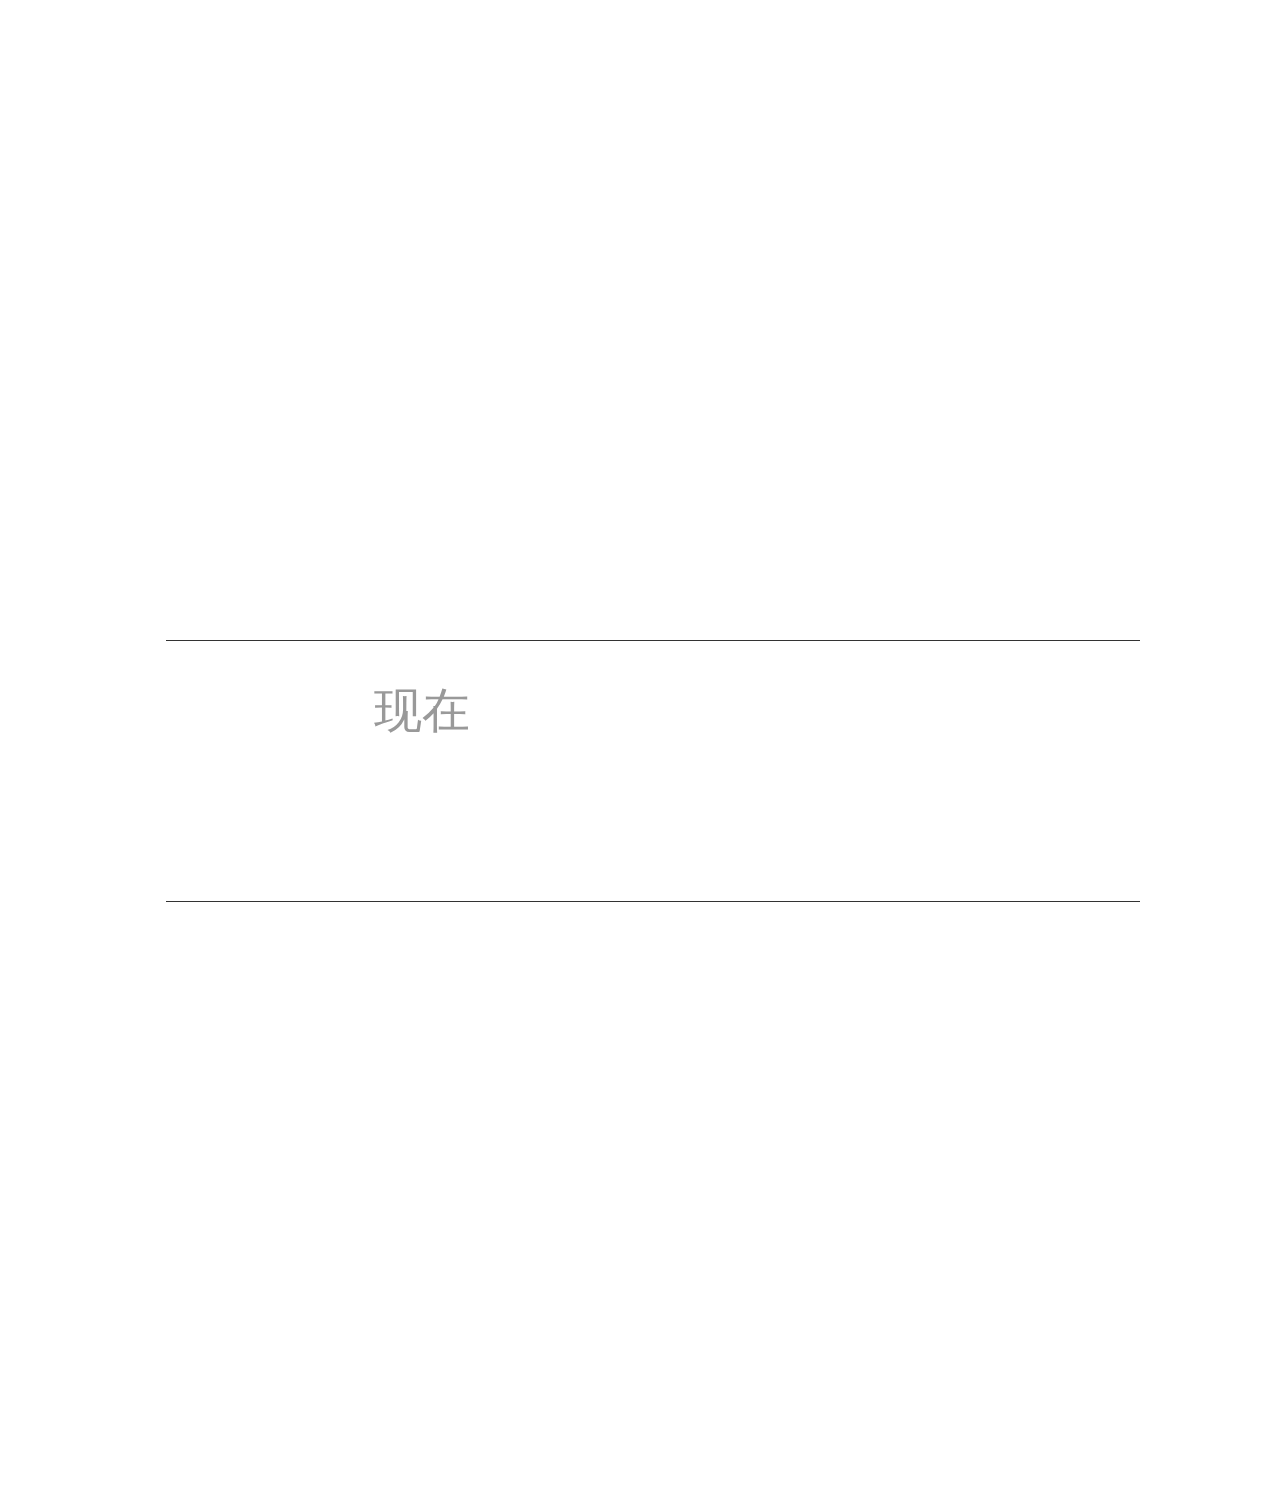
==== index.html @ 93ddb66e "ddd" ====
<!DOCTYPE html>
<meta http-equiv="Content-Type" content="text/html; charset=utf-8" /> 
<html lang="en" style="font-size: 47.3125px;">
<head>

    <link rel="stylesheet" href="./css/index.css?v=1.2.0.25">

    <title>阿索与诗沐</title>
    <script type="text/javascript">
        var GC = {
            w:document.documentElement.clientWidth,
            h:document.documentElement.clientHeight
        };

    </script>
    <script type="text/javascript" src="./js/zepto.min.js"></script>
    <script type="text/javascript" src="https://res.wx.qq.com/open/js/jweixin-1.0.0.js"></script>
    <script type="text/javascript" src="./js/Loader.js?v=1.2.0.25"></script>
    <!-- <script type="text/javascript" src="http://ca.lagou.com/template/common/share.js?v=1.2.0.25"></script> -->
    <!--<script type="text/javascript" src="http://ca.lagou.com/template/growingSeason/js/share.js?v=dream1"></script>-->
    <script type="text/javascript">
        var hasApplied = true;
        var nickname = "浩";
        var activityType = "PROGRAMMER";

        document.getElementsByTagName("html")[0].style.fontSize=GC.w/16+'px';

        // DOM中的内容加载完毕之后，调用函数
        // document.addEventListener('DOMContentLoaded', musicInWeixinHandler);

        // function musicInWeixinHandler() {
        //     musicPlay(true);
        //     document.addEventListener("WeixinJSBridgeReady", function () {
        //         musicPlay(true);
        //     }, false);
        //     document.removeEventListener('DOMContentLoaded', musicInWeixinHandler);
        // }
        
    </script>
</head><iframe id="__WeixinJSBridgeIframe_SetResult" style="display: none;"></iframe><iframe id="__WeixinJSBridgeIframe" style="display: none;"></iframe>
<body>
<audio class="unlock" src="./images/unlock.mp3" preload="auto" muted></audio>
<audio class="tips" src="./images/message.mp3" preload="auto"></audio>
<!--<div class="page loading show">-->
<div class="page loading hidden" style="width: 1000px; height: 1500px;">
    <!--<div class="progress">-->
        <!--<div id="content"></div>-->
    <!--</div>-->
    <!--<p class="number">0%</p>-->
    <!--<div class="loadAnimate"></div>-->
    <div class="loadIMG"></div>
</div>
<div class="page page1" style="width: 1000px; height: 1500px;">
    <div class="content" style="width: 1000px; height: 1500px;">
        <div class="date">
            <p class="time">22:35</p>
            <p class="week">8月17日 星期六</p>
        </div>
        <ul class="message">
            <li class="page1LiAnimate">
                <p calss="title">微信<em> 现在</em></p>
                <p class="info">王诗沐：阿索，睡了吗</p>
            </li>
            <!--<li>-->
                <!--<p calss="title">微信<em> 现在</em></p>-->
                <!--<p class="info">message1</p>-->
            <!--</li>-->
            <!--<li>-->
                <!--<p calss="title">微信<em> 现在</em></p>-->
                <!--<p class="info">message1</p>-->
            <!--</li>-->
        </ul>
        <!--<div class="footer"><p> > 滑动解锁 </p></div>-->
        <div class="footer"></div>
    </div>
    <audio class="unlock" src="./images/unlock.mp3" preload="auto"></audio>
</div>
<div class="page page2 hidden" style="width: 1000px; height: 1500px;">
    <div class="con">
        <ul class="content clearfix">
            <li class="clearfix">
                <p class="mTime">昨天 晚上10:23</p>
                <div class="photo"></div>
                <div>
                    <p class="username">索</p>
                    <p class="mess">哥哥，还在吗</p>
                </div>
            </li>
            <li class="clearfix">
                <div class="photo"></div>
                <div>
                    <p class="username">索</p>
                    <p class="mess">我来了</p>
                </div>
            </li>
            <li class="clearfix">
                <p class="mTime">凌晨12:35</p>
                <div class="photo"></div>
                <div>
                    <p class="username">索</p>
                    <p class="mess">刚刚去洗澡了</p>
                </div>
            </li>
            <li class="clearfix hidden">
                <div class="photo"></div>
                <div>
                    <p class="username">索</p>
                    <p class="mess">想你了，诗沐</p>
                </div>
            </li>
            <li class="clearfix hidden">
                <div class="photo"></div>
                <div>
                    <p class="username">索</p>
                    <p class="mess">快点回我话呀，哥哥</p>
                </div>
            </li>
            <li class="clearfix hidden">
                <div class="photo"></div>
                <div>
                    <p class="username">索</p>
                    <p class="mess">我等的心都凉了</p>
                </div>
            </li>
            <li class="clearfix hidden">
                <div class="photo"></div>
                <div>
                    <p class="username">索</p>
                    <p class="mess">@王诗沐 快出来！</p>
                </div>
            </li>
            <li class="clearfix hidden">
                <div class="photo mix"></div>
                <div>
                    <p class="username">隔壁老王</p>
                    <p class="mess">估计诗沐他睡了，我陪你聊天行吗。</p>
                </div>
            </li>
            <li class="clearfix hidden">
                <div class="photo"></div>
                <div>
                    <p class="username">索</p>
                    <p class="mess">不要！</p>
                </div>
            </li>
            <li class="clearfix hidden">
                <div class="photo boss"></div>
                <div>
                    <p class="username">王诗沐</p>
                    <p class="mess">阿索，快接电话。</p>
                </div>
            </li>
        </ul>
    </div>
    <!--<div class="footer"></div>-->
</div>
<div class="page page3 hidden" style="width: 1000px; height: 1500px;">
    <audio class="call" src="./images/call.mp3" loop="-1" preload="auto"></audio>
    <div class="empty"></div>
    <div class="phonePhoto"></div>
    <p class="name">王诗沐</p>
    <p class="phone">手机</p>
    <div class="answer clearfix">
        <div class="answerLight"></div>
        <div class="answerLight"></div>
        <div class="answerLight"></div>
        <div class="answerBtn"></div>
    </div>
    <div class="hangup clearfix">
        <div class="hangupBtn"></div>
    </div>
</div>
<div class="page page4 hidden" style="width: 1000px; height: 1500px;">
    <p class="username">王诗沐</p>
    <p class="time">00:00</p>
    <div class="hangupBtn">
        <audio src="./images/voice.mp3" preload="auto"> </audio>
    </div>
    <audio class="dudu" src="./images/dudu.mp3" preload="auto"></audio>
</div>
<div class="page page5 hidden" style="width: 1000px; height: 1500px;">
    <audio class="wordBG" src="./images/wordBG.mp3" loop="-1" preload="auto"></audio>
    <div class="start"></div>
    <ul class="quotations">
        <li class="hidden">纤云弄巧</li>
        <li class="hidden">飞星传恨</li>
        <li class="hidden">银汉迢迢暗渡</li>
        <li class="hidden">金风玉露一相逢</li>
        <li class="hidden">便胜却人间无数</li>
        <li class="hidden">柔情似水</li>
        <li class="hidden">佳期如梦</li>
        <li class="hidden">忍顾鹊桥归路</li>
        <li class="hidden">两情若是久长时</li>
        <li class="last hidden">又岂在朝朝暮暮</li>
    </ul>
    <div class="message hidden">
        <div class="messBG hidden"></div>
        <ul>
            <li class="hidden big">恭祝  索贵人</li>
            <li class="hidden big">暑假快乐!</li>
            <li class="hidden big">by 正黄旗左营副都御使  小黄鸡</li>
         <!--    <li class="hidden rest">
                ·休息一下·
                <p></p>
            </li>
            <li class="hidden last">
                领取一份能够让你休息一下的礼物
            </li> -->
        </ul>
        <div class="toNext"></div>
    </div>
<!--     <div class="apply-page hidden">
        <div class="top1024"></div>
        <div class="gift"></div>
        <div class="gift-number"></div>
        <a href="javascript:;" class="apply-gift">免费领取</a>
    </div> -->
</div>
<script type="text/javascript" src="./js/index.js?v=1.2.0.25"></script>


</body></html>
---- css/index.css ----
* {
  margin: 0;
  padding: 0; }

html, body {
  height: 100%; }

ul, ol {
  list-style: none; }

a {
  text-decoration: none; }

img {
  display: block; }

* {
  -webkit-transform: translate3d(0, 0, 0);
  -moz-transform: translate3d(0, 0, 0);
  -ms-transform: translate3d(0, 0, 0);
  transform: translate3d(0, 0, 0); }

.clearfix:before,
.clearfix:after {
  content: " ";
  /* 1 */
  display: table;
  /* 2 */ }

.clearfix:after {
  clear: both; }

.clearfix {
  *zoom: 1; }

@font-face {
  font-family: xifont;
  src: url("../images/HelveticaNeueLTPro-UltLtEx.otf"); }
.tips, .page3 .call, .page1 .unlock, .page4 .hangupBtn .audio, .page4 .dudu, .page5 .wordBG {
  display: none;
  position: absolute;
  left: 0;
  top: 0; }

.page {
  width: 16rem;
  height: 100%;
  margin: 0 auto;
  background-color: #007aff;
  position: relative;
  overflow: hidden; }

.loading {
  font-size: 1.2rem;
  background: #000; }

.loading .loadIMG {
  width: 16rem;
  height: 100%;
  background-image: url("../images/loading.gif");
  background-size: 100% 100%; }

.loading .progress {
  width: 7.5rem;
  height: 0.75rem;
  background: #0CF;
  position: absolute;
  left: 50%;
  top: 50%;
  margin: -0.375rem 0 0 -3.75rem; }

.loading #content {
  width: 0;
  height: 0.75rem;
  background: #06F; }

.loading .number {
  width: 5rem;
  font-size: 1.5rem;
  color: #F0F;
  position: absolute;
  top: 50%;
  left: 50%;
  margin: -2.5rem 0 0 -2.5rem;
  text-align: center; }

.loading .loadAnimate {
  font-size: 0.375rem;
  width: 0.5rem;
  height: 0.5rem;
  position: absolute;
  left: 49%;
  top: 42%;
  border-radius: 50%;
  -webkit-animation: load4 1.3s infinite linear;
  animation: load4 1.3s infinite linear; }

@-webkit-keyframes load4 {
  0%,
    100% {
    box-shadow: 0em -3em 0em 0.2em #ffffff, 2em -2em 0 0em #ffffff, 3em 0em 0 -0.5em #ffffff, 2em 2em 0 -0.5em #ffffff, 0em 3em 0 -0.5em #ffffff, -2em 2em 0 -0.5em #ffffff, -3em 0em 0 -0.5em #ffffff, -2em -2em 0 0em #ffffff; }
  12.5% {
    box-shadow: 0em -3em 0em 0em #ffffff, 2em -2em 0 0.2em #ffffff, 3em 0em 0 0em #ffffff, 2em 2em 0 -0.5em #ffffff, 0em 3em 0 -0.5em #ffffff, -2em 2em 0 -0.5em #ffffff, -3em 0em 0 -0.5em #ffffff, -2em -2em 0 -0.5em #ffffff; }
  25% {
    box-shadow: 0em -3em 0em -0.5em #ffffff, 2em -2em 0 0em #ffffff, 3em 0em 0 0.2em #ffffff, 2em 2em 0 0em #ffffff, 0em 3em 0 -0.5em #ffffff, -2em 2em 0 -0.5em #ffffff, -3em 0em 0 -0.5em #ffffff, -2em -2em 0 -0.5em #ffffff; }
  37.5% {
    box-shadow: 0em -3em 0em -0.5em #ffffff, 2em -2em 0 -0.5em #ffffff, 3em 0em 0 0em #ffffff, 2em 2em 0 0.2em #ffffff, 0em 3em 0 0em #ffffff, -2em 2em 0 -0.5em #ffffff, -3em 0em 0 -0.5em #ffffff, -2em -2em 0 -0.5em #ffffff; }
  50% {
    box-shadow: 0em -3em 0em -0.5em #ffffff, 2em -2em 0 -0.5em #ffffff, 3em 0em 0 -0.5em #ffffff, 2em 2em 0 0em #ffffff, 0em 3em 0 0.2em #ffffff, -2em 2em 0 0em #ffffff, -3em 0em 0 -0.5em #ffffff, -2em -2em 0 -0.5em #ffffff; }
  62.5% {
    box-shadow: 0em -3em 0em -0.5em #ffffff, 2em -2em 0 -0.5em #ffffff, 3em 0em 0 -0.5em #ffffff, 2em 2em 0 -0.5em #ffffff, 0em 3em 0 0em #ffffff, -2em 2em 0 0.2em #ffffff, -3em 0em 0 0em #ffffff, -2em -2em 0 -0.5em #ffffff; }
  75% {
    box-shadow: 0em -3em 0em -0.5em #ffffff, 2em -2em 0 -0.5em #ffffff, 3em 0em 0 -0.5em #ffffff, 2em 2em 0 -0.5em #ffffff, 0em 3em 0 -0.5em #ffffff, -2em 2em 0 0em #ffffff, -3em 0em 0 0.2em #ffffff, -2em -2em 0 0em #ffffff; }
  87.5% {
    box-shadow: 0em -3em 0em 0em #ffffff, 2em -2em 0 -0.5em #ffffff, 3em 0em 0 -0.5em #ffffff, 2em 2em 0 -0.5em #ffffff, 0em 3em 0 -0.5em #ffffff, -2em 2em 0 0em #ffffff, -3em 0em 0 0em #ffffff, -2em -2em 0 0.2em #ffffff; } }
@keyframes load4 {
  0%,
    100% {
    box-shadow: 0em -3em 0em 0.2em #ffffff, 2em -2em 0 0em #ffffff, 3em 0em 0 -0.5em #ffffff, 2em 2em 0 -0.5em #ffffff, 0em 3em 0 -0.5em #ffffff, -2em 2em 0 -0.5em #ffffff, -3em 0em 0 -0.5em #ffffff, -2em -2em 0 0em #ffffff; }
  12.5% {
    box-shadow: 0em -3em 0em 0em #ffffff, 2em -2em 0 0.2em #ffffff, 3em 0em 0 0em #ffffff, 2em 2em 0 -0.5em #ffffff, 0em 3em 0 -0.5em #ffffff, -2em 2em 0 -0.5em #ffffff, -3em 0em 0 -0.5em #ffffff, -2em -2em 0 -0.5em #ffffff; }
  25% {
    box-shadow: 0em -3em 0em -0.5em #ffffff, 2em -2em 0 0em #ffffff, 3em 0em 0 0.2em #ffffff, 2em 2em 0 0em #ffffff, 0em 3em 0 -0.5em #ffffff, -2em 2em 0 -0.5em #ffffff, -3em 0em 0 -0.5em #ffffff, -2em -2em 0 -0.5em #ffffff; }
  37.5% {
    box-shadow: 0em -3em 0em -0.5em #ffffff, 2em -2em 0 -0.5em #ffffff, 3em 0em 0 0em #ffffff, 2em 2em 0 0.2em #ffffff, 0em 3em 0 0em #ffffff, -2em 2em 0 -0.5em #ffffff, -3em 0em 0 -0.5em #ffffff, -2em -2em 0 -0.5em #ffffff; }
  50% {
    box-shadow: 0em -3em 0em -0.5em #ffffff, 2em -2em 0 -0.5em #ffffff, 3em 0em 0 -0.5em #ffffff, 2em 2em 0 0em #ffffff, 0em 3em 0 0.2em #ffffff, -2em 2em 0 0em #ffffff, -3em 0em 0 -0.5em #ffffff, -2em -2em 0 -0.5em #ffffff; }
  62.5% {
    box-shadow: 0em -3em 0em -0.5em #ffffff, 2em -2em 0 -0.5em #ffffff, 3em 0em 0 -0.5em #ffffff, 2em 2em 0 -0.5em #ffffff, 0em 3em 0 0em #ffffff, -2em 2em 0 0.2em #ffffff, -3em 0em 0 0em #ffffff, -2em -2em 0 -0.5em #ffffff; }
  75% {
    box-shadow: 0em -3em 0em -0.5em #ffffff, 2em -2em 0 -0.5em #ffffff, 3em 0em 0 -0.5em #ffffff, 2em 2em 0 -0.5em #ffffff, 0em 3em 0 -0.5em #ffffff, -2em 2em 0 0em #ffffff, -3em 0em 0 0.2em #ffffff, -2em -2em 0 0em #ffffff; }
  87.5% {
    box-shadow: 0em -3em 0em 0em #ffffff, 2em -2em 0 -0.5em #ffffff, 3em 0em 0 -0.5em #ffffff, 2em 2em 0 -0.5em #ffffff, 0em 3em 0 -0.5em #ffffff, -2em 2em 0 0em #ffffff, -3em 0em 0 0em #ffffff, -2em -2em 0 0.2em #ffffff; } }
.page1 {
  background: url("../images/page1_bg.png");
  background-size: 100% 100%; }

.page1 .content {
  width: 16rem;
  height: 25.975rem;
  position: absolute;
  left: 0;
  top: 0; }

.page1 .date {
  width: 16rem;
  position: absolute;
  left: 0;
  top: 2.1rem; }

.page1 .date p {
  width: 12rem;
  margin: 0 auto;
  color: #fff;
  text-align: center; }

.page1 .date .time {
  height: 3.75rem;
  font-family: xifont;
  font-size: 3.2rem;
  line-height: 3.75rem; }

.page1 .date .week {
  font-size: 0.7rem; }

.page1 .message {
  width: 15.675rem;
  position: absolute;
  left: 0.325rem;
  top: 8rem; }

.page1 .message li {
  width: 15.675rem;
  height: 3rem;
  padding: 0.25rem 0 0 0;
  border-top: 1px solid #333;
  border-bottom: 1px solid #333;
  background: url("../images/weixin.png") no-repeat left 0.45rem;
  background-size: 0.8rem 0.8rem;
  position: absolute;
  left: 0;
  top: 0; }

.page1 .message li:nth-of-type(2) {
  top: 3.5rem;
  /*-webkit-animation:fir 0.4s ease-in-out 1.5s forwards; animation:fir 0.4s ease-in-out 1.5s forwards;*/ }

.page1 .message li:nth-of-type(3) {
  top: 7rem;
  /*-webkit-animation:fir 0.4s ease-in-out 2s forwards; animation:fir 0.4s ease-in-out 2s forwards;*/ }

.page1 .message .page1LiAnimate {
  -webkit-animation: fir 0.4s ease-in-out both;
  animation: fir 0.4s ease-in-out both; }

.page1 .message li p {
  font-size: 0.6rem;
  line-height: 1.25rem;
  font-family: dongqing;
  color: #fff;
  padding: 0 0 0 1.25rem; }

.page1 .message li p em {
  font-size: 0.6rem;
  font-style: normal;
  color: #999; }

@-webkit-keyframes fir {
  0% {
    -webkit-backface-visibility: hidden;
    backface-visibility: hidden;
    -webkit-perspective: 1000;
    perspective: 1000;
    -webkit-transform: translate3d(0, 0, 0);
    transform: translate3d(0, 0, 0);
    opacity: 0; }
  100% {
    -webkit-transform: translate3d(0, 0, 0);
    transform: translate3d(0, 0, 0);
    opacity: 1; } }
@keyframes fir {
  0% {
    -webkit-backface-visibility: hidden;
    backface-visibility: hidden;
    -webkit-perspective: 1000;
    perspective: 1000;
    -webkit-transform: translate3d(0, 0, 0);
    transform: translate3d(0, 0, 0);
    opacity: 0; }
  100% {
    -webkit-transform: translate3d(0, 0, 0);
    transform: translate3d(0, 0, 0);
    opacity: 1; } }
.page1 .footer {
  width: 5.425rem;
  height: 0.925rem;
  position: absolute;
  right: 35%;
  bottom: 10%;
  background: url("../images/huadong01.png") no-repeat center top;
  background-size: 100% 100%;
  -webkit-animation: swipeAll 1.5s infinite 0.5s;
  animation: swipeAll 1.5s infinite 0.5s; }

@-webkit-keyframes swipeAll {
  0% {
    background-image: url("../images/huadong01.png"); }
  9% {
    background-image: url("../images/huadong02.png"); }
  18% {
    background-image: url("../images/huadong03.png"); }
  27% {
    background-image: url("../images/huadong04.png"); }
  36% {
    background-image: url("../images/huadong05.png"); }
  45% {
    background-image: url("../images/huadong06.png"); }
  54% {
    background-image: url("../images/huadong07.png"); }
  63% {
    background-image: url("../images/huadong08.png"); }
  72% {
    background-image: url("../images/huadong09.png"); }
  81% {
    background-image: url("../images/huadong10.png"); }
  90% {
    background-image: url("../images/huadong01.png"); } }
@keyframes swipeAll {
  0% {
    background-image: url("../images/huadong01.png"); }
  9% {
    background-image: url("../images/huadong02.png"); }
  18% {
    background-image: url("../images/huadong03.png"); }
  27% {
    background-image: url("../images/huadong04.png"); }
  36% {
    background-image: url("../images/huadong05.png"); }
  45% {
    background-image: url("../images/huadong06.png"); }
  54% {
    background-image: url("../images/huadong07.png"); }
  63% {
    background-image: url("../images/huadong08.png"); }
  72% {
    background-image: url("../images/huadong09.png"); }
  81% {
    background-image: url("../images/huadong10.png"); }
  90% {
    background-image: url("../images/huadong01.png"); } }
.page1 .footer p {
  width: 10.55rem;
  font-size: 1rem;
  text-align: center;
  -webkit-background-clip: text;
  -webkit-text-fill-color: transparent;
  background-clip: text;
  text-fill-color: transparent;
  background-color: transparent;
  background-image: -webkit-linear-gradient(-75deg, rgba(0, 0, 0, 0.6) 30%, #fff 50%, rgba(0, 0, 0, 0.6) 70%);
  background-image: -o-linear-gradient(-75deg, rgba(0, 0, 0, 0.6) 30%, #fff 50%, rgba(0, 0, 0, 0.6) 70%);
  background-image: -moz-linear-gradient(-75deg, rgba(0, 0, 0, 0.6) 30%, #fff 50%, rgba(0, 0, 0, 0.6) 70%);
  background-image: -ms-linear-gradient(-75deg, rgba(0, 0, 0, 0.6) 30%, #fff 50%, rgba(0, 0, 0, 0.6) 70%);
  background-image: linear-gradient(-75deg, rgba(0, 0, 0, 0.6) 30%, #fff 50%, rgba(0, 0, 0, 0.6) 70%);
  opacity: 0.7;
  background-blend-mode: hard-light;
  background-size: 200%;
  -webkit-animation: shine 2s infinite;
  animation: shine 2s infinite;
  position: absolute;
  left: 3rem;
  top: 0;
  cursor: pointer; }

@-webkit-keyframes shine {
  from {
    background-position: 200%; }
  to {
    background-position: 0; } }
@keyframes shine {
  from {
    background-position: 100%; }
  to {
    background-position: 0; } }
.page2 {
  background: url("../images/page2_bg.png");
  background-size: 100% 100%; }

.page2 .con {
  width: 16rem;
  height: 24.05rem;
  position: relative; }

.page2 .con .content {
  width: 16rem;
  height: 24.05rem;
  /* overflow:scroll;*/
  overflow: hidden;
  position: absolute;
  left: 0;
  top: 0; }

.page2 .con .content li {
  padding: 0.5rem 0 0 0.5rem;
  margin-top: 0; }

.page2 .con .content .liStart {
  -webkit-transform: translate(0, 1039px);
  transform: translate(0, 1039px); }

.page2 .con .content .liAnimate {
  -webkit-animation: messFlyIn 0.3s;
  animation: messFlyIn 0.3s; }

.page2 .con .content li .mTime {
  text-align: center;
  margin: 0 auto 0.375rem; }

.page2 .con .content li .mTime span {
  display: inline-block;
  /*width:getEleN(140);*/
  padding: 0.25rem 0.325rem;
  background-color: #cecece;
  border-radius: 0.15rem;
  font-family: dongqing;
  text-align: center;
  font-size: 0.3rem;
  color: #fff;
  float: none; }

.page2 .con .content li .night {
  width: 2.5rem; }

.page2 .con .content li div {
  float: left; }

.page2 .con .content li .photo {
  width: 1.55rem;
  height: 1.55rem;
  background: url("../images/Tony.png");
  background-size: 100% 100%; }

.page2 .con .content li .boss {
  background: url("../images/boss.png");
  background-size: 100% 100%; }

.page2 .con .content li .mix {
  background: url("../images/mix.png");
  background-size: 100% 100%;  }

.page2 .con .content li .username {
  padding: 0 0 0 0.5rem;
  font-size: 0.45rem;
  color: #888; }

.page2 .con .content li .mess {
  max-width: 10.375rem;
  line-height: 0.8rem;
  margin: 0.125rem 0 0 0.45rem;
  padding: 0.3rem 0.45rem;
  border: 1px solid #d1d1d1;
  border-radius: 0.125rem;
  position: relative;
  background: #fff;
  font-size: 0.65rem; }

.page2 .con .content li .mess:before {
  content: ' ';
  width: 0.45rem;
  height: 0.45rem;
  position: absolute;
  left: -0.25rem;
  top: 0.375rem;
  border: 1px solid #d1d1d1;
  border-top: none;
  border-right: none;
  background: #fff;
  -webkit-transform: rotate(45deg);
  transform: rotate(45deg); }

.page2 .con .content li .image {
  max-width: 10.375rem;
  margin: 0.125rem 0 0 0.45rem;
  position: relative; }

.page2 .con .content li .image:before {
  content: ' ';
  width: 0.45rem;
  height: 0.45rem;
  position: absolute;
  left: -0.175rem;
  top: 0.375rem;
  border-top: none;
  border-right: none;
  -webkit-transform: rotate(45deg);
  transform: rotate(45deg);
  background: #000; }

.page2 .con .content li .image img {
  width: 10.375rem; }

@-webkit-keyframes messFlyIn {
  0% {
    opacity: 0; }
  100% {
    opacity: 1; } }
@keyframes messFlyIn {
  0% {
    opacity: 0; }
  100% {
    opacity: 1; } }
.page2 .footer {
  width: 16rem;
  height: 1.925rem;
  background: url("../images/mess_footer.png");
  background-size: 100% 100%; }

/*page3*/
.page3 {
  background: url("../images/page3_bg2.png");
  background-size: 100% 100%;
  position: absolute;
  left: 0;
  top: 0; }

.toBig {
  -webkit-animation: toBig 1s both;
  animation: toBig 1s both;
  -webkit-transform-origin: 50% 50%;
  transform-origin: 50% 50%; }

@-webkit-keyframes toBig {
  0% {
    opacity: 0; }
  100% {
    opacity: 1; } }
@keyframes toBig {
  0% {
    opacity: 0; }
  100% {
    opacity: 1; } }
.page3 .empty {
  width: 16rem;
  height: 3.1rem; }

.page3 .phonePhoto {
  width: 4.025rem;
  height: 4.025rem;
  margin: 0 auto;
  background: url("../images/phonePhoto.png");
  background-size: 100% 100%; }

.page3 p {
  width: 16rem;
  font-family: dongqing;
  color: #fff;
  text-align: center; }

.page3 .name {
  font-size: 1.1rem;
  padding: 0.375rem 0 0.25rem 0; }

.page3 .phone {
  font-size: 0.525rem; }

.page3 .answer, .page3 .hangup {
  width: 2.75rem;
  height: 2.75rem;
  position: absolute;
  bottom: 3.375rem;
  -webkit-transform-origin: 50% 50%;
  transform-origin: 50% 50%; }

.page3 .answer {
  right: 3rem; }

.page3 .hangup {
  left: 3rem; }

.page3 .answer .answerBtn, .page3 .hangup .hangupBtn {
  width: 2.75rem;
  height: 2.75rem;
  border-radius: 50%;
  background-image: url("../images/toAnser.png");
  background-size: 100% 100%;
  position: absolute;
  right: 0;
  top: 0; }

.page3 .hangup .hangupBtn {
  background-image: url("../images/hangup.png"); }

.page3 .answer .answerLight {
  width: 2.75rem;
  height: 2.75rem;
  border-radius: 50%;
  border: 0.05rem solid #0f0;
  box-sizing: border-box;
  position: absolute;
  left: 0;
  top: 0;
  -webkit-transform-origin: 50% 50%;
  transform-origin: 50% 50%;
  -webkit-animation: breath 1s infinite;
  animation: breath 1s infinite;
  opacity: 0.8; }

.page3 .answer .answerLight:nth-of-type(2) {
  -webkit-animation-delay: 0.3s;
  animation-delay: 0.3s; }

.page3 .answer .answerLight:nth-of-type(3) {
  -webkit-animation-delay: 0.7s;
  animation-delay: 0.7s; }

@-webkit-keyframes breath {
  100% {
    -webkit-transform: scale(1.6, 1.6);
    transform: scale(1.6, 1.6);
    opacity: 0; } }
@keyframes breath {
  100% {
    -webkit-transform: scale(1.6, 1.6);
    transform: scale(1.6, 1.6);
    opacity: 0; } }
.page3 .moveToCenter {
  -webkit-animation: moveToCener 0.5s forwards;
  animation: moveToCener 0.5s forwards; }

@-webkit-keyframes moveToCener {
  100% {
    right: 41%;
    -webkit-transform: rotate(135deg);
    transform: rotate(135deg); } }
@keyframes moveToCener {
  100% {
    right: 41%;
    -webkit-transform: rotate(135deg);
    transform: rotate(135deg); } }
.page3 .answer .toHangup {
  background-image: url("../images/hangup.png");
  background-size: 100% 100%;
  -webkit-transform: rotate(-135deg);
  transform: rotate(-135deg); }

/*page4*/
.page4 {
  background-image: url("../images/page4_bg.png");
  background-size: 100% 100%; }

.page4 p {
  width: 16rem;
  text-align: center;
  color: #fff;
  font-family: dongqing; }

.page4 .username {
  padding: 2rem 0 0 0;
  font-size: 1.1rem; }

.page4 .time {
  padding: 0.75rem 0 0 0;
  font-size: 0.7rem; }

.page4 .hangupBtn {
  width: 2.75rem;
  height: 2.75rem;
  position: absolute;
  right: 50%;
  bottom: 3.375rem;
  margin: 0 -1.375rem 0 0;
  background-image: url("../images/hangup.png");
  background-size: 100% 100%; }

.page4 .hangupBtn video {
  display: none; }

/*page5*/
.page5 {
  background-image: url("../images/page5_bg.png");
  background-size: 100% 100%; }

.page5 .quotations {
  position: absolute;
  left: 0;
  top: 0; }

.page5 .quotations li {
  width: 16rem;
  text-align: center;
  font-family: FZLT;
  color: #fff;
  position: absolute;
  top: 10rem;
  left: 50%;
  margin: 0 auto -8rem;
  font-size: 0.75rem; }

.page5 .quotations .last {
  font-size: 0.7rem; }

.page5 .quotations .doAnimate {
  -webkit-animation: fadeInOut 2.5s forwards;
  animation: fadeInOut 2.5s forwards;
  -webkit-transform-origin: 50% 50%;
  transform-origin: 50% 50%; }

@-webkit-keyframes fadeInOut {
  0% {
    opacity: 0;
    /*-webkit-transform: scale(0); transform: scale(0);*/ }
  40% {
    opacity: 1;
    /* -webkit-transform: scale(1); transform: scale(1);*/ }
  60% {
    opacity: 1;
    /*-webkit-transform: scale(1); transform: scale(1);*/ }
  100% {
    opacity: 0;
    /*-webkit-transform: scale(0); transform: scale(0);*/ } }
@keyframes fadeInOut {
  0% {
    opacity: 0;
    /*-webkit-transform: scale(0); transform: scale(0);*/ }
  40% {
    opacity: 1;
    /*-webkit-transform: scale(1); transform: scale(1);*/ }
  60% {
    opacity: 1;
    /*-webkit-transform: scale(1); transform: scale(1);*/ }
  100% {
    opacity: 0;
    /*-webkit-transform: scale(0); transform: scale(0);*/ } }
.page5 .quotations .lastAnimation {
  -webkit-animation: fadeStill 3s forwards;
  animation: fadeStill 3s forwards;
  -webkit-transform-origin: 50% 50%;
  transform-origin: 50% 50%; }

@-webkit-keyframes fadeStill {
  0% {
    opacity: 0; }
  25% {
    opacity: 1; }
  75% {
    opacity: 1; }
  100% {
    opacity: 0; } }
@keyframes fadeStill {
  0% {
    opacity: 0; }
  25% {
    opacity: 1; }
  75% {
    opacity: 1; }
  100% {
    opacity: 0; } }
.page5 .apply-page {
  width: 16rem;
  box-sizing: border-box;
  position: absolute;
  left: 0;
  top: 0; }

.page5 .message {
  width: 16rem;
  height: 100%;
  box-sizing: border-box;
  position: absolute;
  left: 0;
  top: 0; }

.page5 .message li {
  width: 16rem;
  line-height: 1.35rem;
  margin: 0 auto;
  box-sizing: border-box;
  text-align: left;
  font-size: 0.675rem;
  color: #fff;
  font-family: FZLT;
  position: absolute;
  left: 1.25rem; }

.page5 .message li:nth-of-type(1) {
  top: 1.25rem; }

.page5 .message li:nth-of-type(2) {
  top: 2.5rem; }

.page5 .message li:nth-of-type(3) {
  top: 3.75rem; }

.page5 .message .ellipsis {
  text-align: center;
  margin-left: -1.25rem;
  top: 5rem; }

.page5 .message .big {
  font-size: 0.775rem;
  top: 6.75rem; }

.page5 .message .rest {
  text-align: center;
  margin-left: -1.25rem;
  font-size: 1.3rem;
  color: #00d09d;
  top: 9.5rem; }

.page5 .message .rest p {
  width: 0.625rem;
  height: 0.375rem;
  margin: 0.5rem auto 0;
  background: url("../images/down.png") no-repeat;
  background-size: 100% 100%; }

.page5 .message .last {
  font-size: 0.7rem;
  margin-left: -1.25rem;
  text-align: center;
  color: #00d09d;
  top: 12.5rem; }

.page5 .message .fadeInMove0 {
  -webkit-animation: fadeInMove 2s 1s both linear;
  animation: fadeInMove 2s 1s both linear; }

.page5 .message .fadeInMove1 {
  -webkit-animation: fadeInMove 2s 3s both linear;
  animation: fadeInMove 2s 3s both linear; }

.page5 .message .fadeInMove2 {
  -webkit-animation: fadeInMove 2s 5s both linear;
  animation: fadeInMove 2s 5s both linear; }

.page5 .message .fadeInMove3 {
  -webkit-animation: fadeInMove 2s 6s both linear;
  animation: fadeInMove 2s 6s  both linear; }

.page5 .message .fadeInMove4 {
  -webkit-animation: fadeInMove 1s 8s both linear;
  animation: fadeInMove 2s 8s both linear; }

.page5 .message .fadeInMove5 {
  -webkit-animation: fadeInMove5 1s 9s both linear;
  animation: fadeInMove5 1s 9s both linear; }

.page5 .message .fadeInMove6 {
  -webkit-animation: fadeInMove6 1s 10s both ease-in;
  animation: fadeInMove6 1s 10s both ease-in; }

@-webkit-keyframes fadeInMove {
  0% {
    opacity: 0; }
  100% {
    opacity: 1; } }
@keyframes fadeInMove {
  0% {
    opacity: 0; }
  100% {
    opacity: 1; } }
@-webkit-keyframes fadeInMove5 {
  0% {
    opacity: 0;
    top: 7.5rem; }
  100% {
    opacity: 1;
    top: 9.5rem; } }
@keyframes fadeInMove5 {
  0% {
    opacity: 0;
    top: 7.5rem; }
  100% {
    opacity: 1;
    top: 9.5rem; } }
@-webkit-keyframes fadeInMove6 {
  0% {
    opacity: 0;
    top: 10rem; }
  100% {
    opacity: 1;
    top: 12.5rem; } }
@keyframes fadeInMove6 {
  0% {
    opacity: 0;
    top: 10rem; }
  100% {
    opacity: 1;
    top: 12.5rem; } }
.page5 .message .bigAnimate {
  -webkit-animation: bigAnimate 1s infinite alternate linear;
  animation: bigAnimate 1s infinite alternate linear;
  -webkit-transform-origin: 50% 50%;
  transform-origin: 50% 50%; }

@-webkit-keyframes bigAnimate {
  100% {
    -webkit-transform: scale(1.2);
    transform: scale(1.2); } }
@keyframes bigAnimate {
  100% {
    -webkit-transform: scale(1.2);
    transform: scale(1.2); } }
.page5 .message .toNext {
  width: 0.6rem;
  height: 0.75rem;
  position: absolute;
  bottom: 2%;
  left: 50%;
  margin: 0 0 0 -0.3rem;
  background-image: url("../images/toNext.png");
  background-size: 100% 100%;
  -webkit-animation: toNext 1s infinite alternate ease-in-out;
  animation: toNext 1s infinite alternate ease-in-out; }

@-webkit-keyframes toNext {
  0% {
    bottom: 2%; }
  100% {
    bottom: 1%; } }
@keyframes toNext {
  0% {
    bottom: 2%; }
  100% {
    bottom: 1%; } }
.page5 .messBG {
  width: 16rem;
  height: 100%;
  box-sizing: border-box;
  background-image: url("../images/page6_person.png");
  background-size: 100% 100%;
  position: absolute;
  left: 0;
  bottom: 0; }

.page5 .person {
  -webkit-animation: perserAnimate 2s forwards;
  animation: perserAnimate 2s forwards; }

@-webkit-keyframes perserAnimate {
  0% {
    opacity: 0; }
  100% {
    opacity: 1; } }
@keyframes perserAnimate {
  0% {
    opacity: 0; }
  100% {
    opacity: 1; } }
.page .start {
  width: 16rem;
  height: 25.975rem;
  position: absolute;
  left: 0;
  top: 0; }

.page .start p {
  width: 0.775rem;
  height: 0.775rem;
  position: absolute;
  left: 0;
  top: 0;
  background-image: url("../images/start.png");
  background-size: 100% 100%;
  -webkit-tranform-origin: 50% 50%;
  tranform-origin: 50% 50%;
  -webkit-animation: shan 1s infinite;
  animation: shan 1s infinite; }

@-webkit-keyframes shan {
  0% {
    -webkit-transform: scale(0);
    transform: scale(0);
    opacity: 0; }
  50% {
    -webkit-transform: scale(2);
    transform: scale(2);
    opacity: 1; }
  100% {
    -webkit-transform: scale(0);
    transform: scale(0);
    opacity: 0; } }
@keyframes shan {
  0% {
    -webkit-transform: scale(0);
    transform: scale(0);
    opacity: 0; }
  50% {
    -webkit-transform: scale(2);
    transform: scale(2);
    opacity: 1; }
  100% {
    -webkit-transform: scale(0);
    transform: scale(0);
    opacity: 0; } }
.page5 .moveToTop {
  -webkit-animation: moveToTop 1s ease-in-out both;
  animation: moveToTop 1s ease-in-out both; }

@-webkit-keyframes moveToTop {
  0% {
    top: 0; }
  100% {
    top: -100%; } }
@keyframes moveToTop {
  0% {
    top: 0; }
  100% {
    top: -100%; } }
.page5 .message .scaleToBig {
  -webkit-animation: scaleToBig 0.3s both;
  animation: scaleToBig 0.3s both;
  -webkit-transform-origin: 50% 80%;
  transform-origin: 50% 80%; }

@-webkit-keyframes scaleToBig {
  0% {
    -webkit-transform: scale3D(1, 1, 1);
    transform: scale3D(1, 1, 1);
    opacity: 1; }
  100% {
    -webkit-transform: scale3D(3, 3, 3);
    transform: scale3D(3, 3, 3);
    opacity: 0; } }
@keyframes scaleToBig {
  0% {
    -webkit-transform: scale3D(1, 1, 1);
    transform: scale3D(1, 1, 1);
    opacity: 1; }
  100% {
    -webkit-transform: scale3D(3, 3, 3);
    transform: scale3D(3, 3, 3);
    opacity: 0; } }
.page5 .toFadeIn {
  -webkit-animation: toFadeIn 1s both;
  animation: toFadeIn 1s both; }

@-webkit-keyframes toFadeIn {
  0% {
    opacity: 1; }
  100% {
    opacity: 0; } }
@keyframes toFadeIn {
  0% {
    opacity: 1; }
  100% {
    opacity: 0; } }
.page5 .moveToCen {
  -webkit-animation: moveToCen 1s 0.3s ease-in-out both;
  animation: moveToCen 1s 0.3s ease-in-out both; }

@-webkit-keyframes moveToCen {
  0% {
    top: 100%; }
  100% {
    top: 0; } }
@keyframes moveToCen {
  0% {
    top: 100%; }
  100% {
    top: 0; } }
.show {
  display: block; }

.hidden {
  display: none; }

@-webkit-keyframes gift-anim {
  0% {
    opacity: 0;
    -webkit-transform: translate3d(0, -100%, 0);
    transform: translate3d(0, -100%, 0);
    visibility: visible; }
  100% {
    opacity: 1;
    -webkit-transform: translate3d(0, 0, 0);
    transform: translate3d(0, 0, 0); } }
@keyframes gift-anim {
  0% {
    opacity: 0;
    -webkit-transform: translate3d(0, -100%, 0);
    transform: translate3d(0, -100%, 0);
    visibility: visible; }
  100% {
    opacity: 1;
    -webkit-transform: translate3d(0, 0, 0);
    transform: translate3d(0, 0, 0); } }
@-webkit-keyframes gift-num-anim {
  0% {
    opacity: 0;
    -webkit-transform: translate3d(0, -100%, 0);
    transform: translate3d(0, -100%, 0);
    visibility: visible; }
  100% {
    opacity: 1;
    -webkit-transform: translate3d(0, 0, 0);
    transform: translate3d(0, 0, 0); } }
@keyframes gift-num-anim {
  0% {
    opacity: 0;
    -webkit-transform: translate3d(0, -100%, 0);
    transform: translate3d(0, -100%, 0);
    visibility: visible; }
  100% {
    opacity: 1;
    -webkit-transform: translate3d(0, 0, 0);
    transform: translate3d(0, 0, 0); } }
@-webkit-keyframes apply-gift-anim {
  0% {
    opacity: 0;
    -webkit-transform: scale3d(1, 1, 1);
    transform: scale3d(1, 1, 1); }
  50% {
    opacity: .5;
    -webkit-transform: scale3d(1.1, 1.1, 1.1);
    transform: scale3d(1.1, 1.1, 1.1); }
  75% {
    opacity: .75;
    -webkit-transform: scale3d(0.95, 0.95, 0.95);
    transform: scale3d(0.95, 0.95, 0.95); }
  100% {
    opacity: 1;
    -webkit-transform: scale3d(1, 1, 1);
    transform: scale3d(1, 1, 1); } }
@keyframes apply-gift-anim {
  0% {
    opacity: 0;
    -webkit-transform: scale3d(1, 1, 1);
    transform: scale3d(1, 1, 1); }
  50% {
    opacity: .5;
    -webkit-transform: scale3d(1.1, 1.1, 1.1);
    transform: scale3d(1.1, 1.1, 1.1); }
  75% {
    opacity: .75;
    -webkit-transform: scale3d(0.95, 0.95, 0.95);
    transform: scale3d(0.95, 0.95, 0.95); }
  100% {
    opacity: 1;
    -webkit-transform: scale3d(1, 1, 1);
    transform: scale3d(1, 1, 1); } }
.page5 .page7-logo {
  position: absolute;
  bottom: 1.5rem;
  width: 100%;
  height: 1.125rem;
  background: url(../images/page7_logo.png) center top no-repeat;
  background-size: 3rem 100%; }

.apply-page {
  height: 100%; }
  .apply-page .top1024 {
    position: absolute;
    width: 100%;
    top: -0.5rem;
    height: 9.25rem;
    background: url(../images/page7_top1024.png) center top no-repeat;
    background-size: 13.925rem 100%; }
  .apply-page .gift {
    position: absolute;
    width: 100%;
    top: 7.5rem;
    height: 7.025rem;
    background: url(../images/page7_gift.png) center top no-repeat;
    background-size: 13.15rem 100%;
    opacity: 0;
    animation: gift-anim 1s ease-in 1s forwards;
    -webkit-animation: gift-anim 1s ease-in 1s forwards; }
  .apply-page .gift-number {
    position: absolute;
    top: 12.5rem;
    width: 100%;
    height: 4.75rem;
    background: url(../images/page7_giftnumber.png) center top no-repeat;
    background-size: 7.675rem 100%;
    opacity: 0;
    animation: gift-num-anim 1s ease-in forwards 2s;
    -webkit-animation: gift-num-anim 1s ease-in forwards 2s; }
  .apply-page .apply-gift {
    position: absolute;
    left: 4.925rem;
    bottom: 4.25rem;
    display: block;
    width: 6.15rem;
    height: 2.15rem;
    line-height: 2.15rem;
    text-align: center;
    border-radius: 5px;
    border: solid 2px #00c394;
    color: #00c394;
    opacity: 0;
    animation: apply-gift-anim 2s ease-in forwards 3s;
    -webkit-animation: apply-gift-anim 2s ease-in forwards 3s; }

.page8 .wrapper, .page9 .wrapper {
  background-color: black; }

.page8, .page9, .page10 {
  background-color: black;
  padding-top: 0.8rem;
  box-sizing: border-box; }

.page8 .region, .page9 .region, .page10 .region {
  width: 14.3rem;
  margin: 0 auto;
  background-color: #ececec;
  box-sizing: border-box;
  border-radius: 8px; }

.page8 .region .title, .page9 .region .title, .page10 .region .title {
  text-align: center;
  color: #00c394; }

.page8 .region .bottom-border, .page9 .region .bottom-border, .page10 .region .bottom-border {
  border-bottom: solid 1px #e4e4e4; }

.page8 .region .submit, .page9 .region .submit, .page10 .region .submit {
  margin: 0 auto;
  width: 12.5rem; }

.page8 .region .submit .submit-btn, .page9 .region .submit .submit-btn, .page10 .region .submit .submit-btn {
  display: block;
  color: #00c394;
  text-align: center;
  border: solid 2px #00c394;
  border-radius: 5px;
  height: 2.05rem;
  line-height: 2.05rem;
  font-size: 1.03125rem; }

.page8 .region .input-control, .page9 .region .input-control {
  overflow: hidden;
  padding-left: 0.875rem; }

.page8 .region .input-control label, .page9 .region .input-control label {
  float: left;
  display: block;
  font-size: 0.59275rem; }

.page8 .region .input-control .input, .page9 .region .input-control .input {
  float: right;
  position: relative; }

.page8 .region .input-control .input input, .page9 .region .input-control .input input {
  display: block;
  border: none;
  background: none;
  outline: none;
  font-size: 0.59275rem;
  width: 100%;
  height: 100%; }

.page8 .region .input-control .input .error, .page9 .region .input-control .input .error {
  position: absolute;
  left: 0;
  bottom: 0;
  font-size: 0.5rem; }

.page8 .region .error, .page9 .region .error {
  color: red; }

.page8 .region .title {
  height: 3.75rem;
  line-height: 3.75rem;
  font-size: 1.54625rem; }

.page8 .region .input-control label {
  height: 2.25rem;
  line-height: 2.25rem; }

.page8 .region .input-control .input {
  width: 10.25rem;
  height: 2.25rem; }

.page8 .region .submit .submit-btn {
  margin: 0.675rem 0; }

.page8 .region .submit .apply-detail {
  font-size: 0.4635rem;
  line-height: 0.75rem; }

@media (max-height: 480px) {
  .page8 .region .submit .apply-detail {
    padding-bottom: 0.75rem; } }
@media (min-height: 481px) {
  .page8 .region .submit .apply-detail {
    padding-bottom: 1.7rem; } }
.page8 .region .submit .apply-detail .apply-date {
  color: #00c394; }

.page9 .agreement {
  margin-top: -0.8rem;
  background-color: #ececec; }

.page9 .agreement .agreementContent {
  margin: 0 1rem;
  overflow: hidden; }

.page9 .agreement .agreementContent h2 {
  text-align: center;
  font-size: 0.95rem;
  font-weight: normal;
  line-height: 1.8rem;
  width: 100px;
  margin: 0 auto; }

.page9 .agreement .agreementContent h3 {
  font-size: 0.6rem;
  font-weight: normal;
  line-height: 1.5; }

.page9 .agreement .agreementContent p {
  font-size: 0.6rem;
  font-weight: normal;
  text-indent: 2em;
  line-height: 1.6; }

.page9 .agreement .agreementContent .goBack {
  float: right;
  display: inline-block;
  padding-top: 4px;
  color: #00a87b; }

.page9 .region .title {
  height: 5.225rem;
  line-height: 5.225rem;
  font-size: 0.8635rem; }

.page9 .region .input-control label {
  height: 2.425rem;
  line-height: 2.425rem; }

.page9 .region .input-control .input {
  width: 11.35rem;
  height: 2.425rem; }
  .page9 .region .input-control .input .pseye {
    position: absolute;
    width: 1rem;
    height: 0.75rem;
    top: 0.825rem;
    right: .5rem;
    background: url(../images/page9-psweye.png) left top no-repeat;
    background-size: 100%; }
    .page9 .region .input-control .input .pseye.open {
      background: url(../images/page9-psweye.png) left bottom no-repeat;
      background-size: 100%; }

.page9 .region .check-protocol {
  font-size: 0.51375rem;
  padding-left: 0.875rem;
  padding-bottom: 0.8rem;
  position: relative;
  overflow: hidden;
  margin-top: 0.475rem; }

.page9 .region .check-protocol .checkbox {
  float: left;
  margin-right: 0.3rem;
  height: 0.6rem;
  width: 0.6rem;
  border: solid 1px #00c394; }

.page9 .region .check-protocol .checkbox input[type="checkbox"] {
  opacity: 0;
  width: 0.6rem;
  height: 0.6rem; }

.page9 .region .check-protocol .checkbox.clicked {
  background: url(../images/page9-check.png) no-repeat;
  background-size: 100% 100%; }

.page9 .region .check-protocol div.protocol {
  float: left;
  height: 0.6rem;
  line-height: 0.6rem; }

.page9 .region .check-protocol div.protocol a.protocol {
  color: #00c394; }

.page9 .region .check-protocol .error {
  position: absolute;
  left: 1.90rem;
  bottom: 0;
  font-size: 0.5rem; }

.page9 .region .submit {
  overflow: hidden;
  margin-top: 8.6rem; }

@media (max-height: 480px) {
  .page9 .region .submit {
    padding-bottom: 0.75rem; } }
@media (min-height: 481px) {
  .page9 .region .submit {
    padding-bottom: 1.8rem; } }
.page9 .region .submit .no-submit {
  float: right;
  font-size: 0.467rem;
  color: #d5d5d5;
  margin-top: 0.65rem;
  text-decoration: underline; }

.page10 .cover {
  position: absolute;
  left: 0;
  top: 0;
  width: 16rem;
  height: 100%;
  background: url(../images/page10_cover.png) no-repeat;
  background-size: 100% 100%; }

.page10 .region .done-check .done-check-img {
  height: 8.45rem;
  background: url(../images/right.gif) 50% 50% no-repeat;
  background-size: 5.7rem 5.7rem; }

.page10 .region .done-check .done-check-text {
  color: #00c394;
  text-align: center;
  font-size: 0.75725rem;
  height: 2.025rem; }

.page10 .region .scan-code {
  height: 6.925rem;
  line-height: 6.925rem;
  text-align: center; }
  .page10 .region .scan-code img {
    display: inline;
    vertical-align: middle;
    width: 10.075rem;
    height: 4.6rem; }

.page10 .region .share {
  margin-top: 0.85rem;
  padding-bottom: 1.5rem; }
  .page10 .region .share .submit-btn span {
    display: block;
    margin-top: -0.7rem;
    font-size: 0.55rem; }
  .page10 .region .share .submit-btn {
    width: 9.65rem;
    height: 3.05rem;
    margin: 0 auto;
    font-size: 0.85rem; }

.haveget {
  text-align: center;
  font-size: 0.75725rem;
  height: 2.025rem;
  color: #fd8300; }
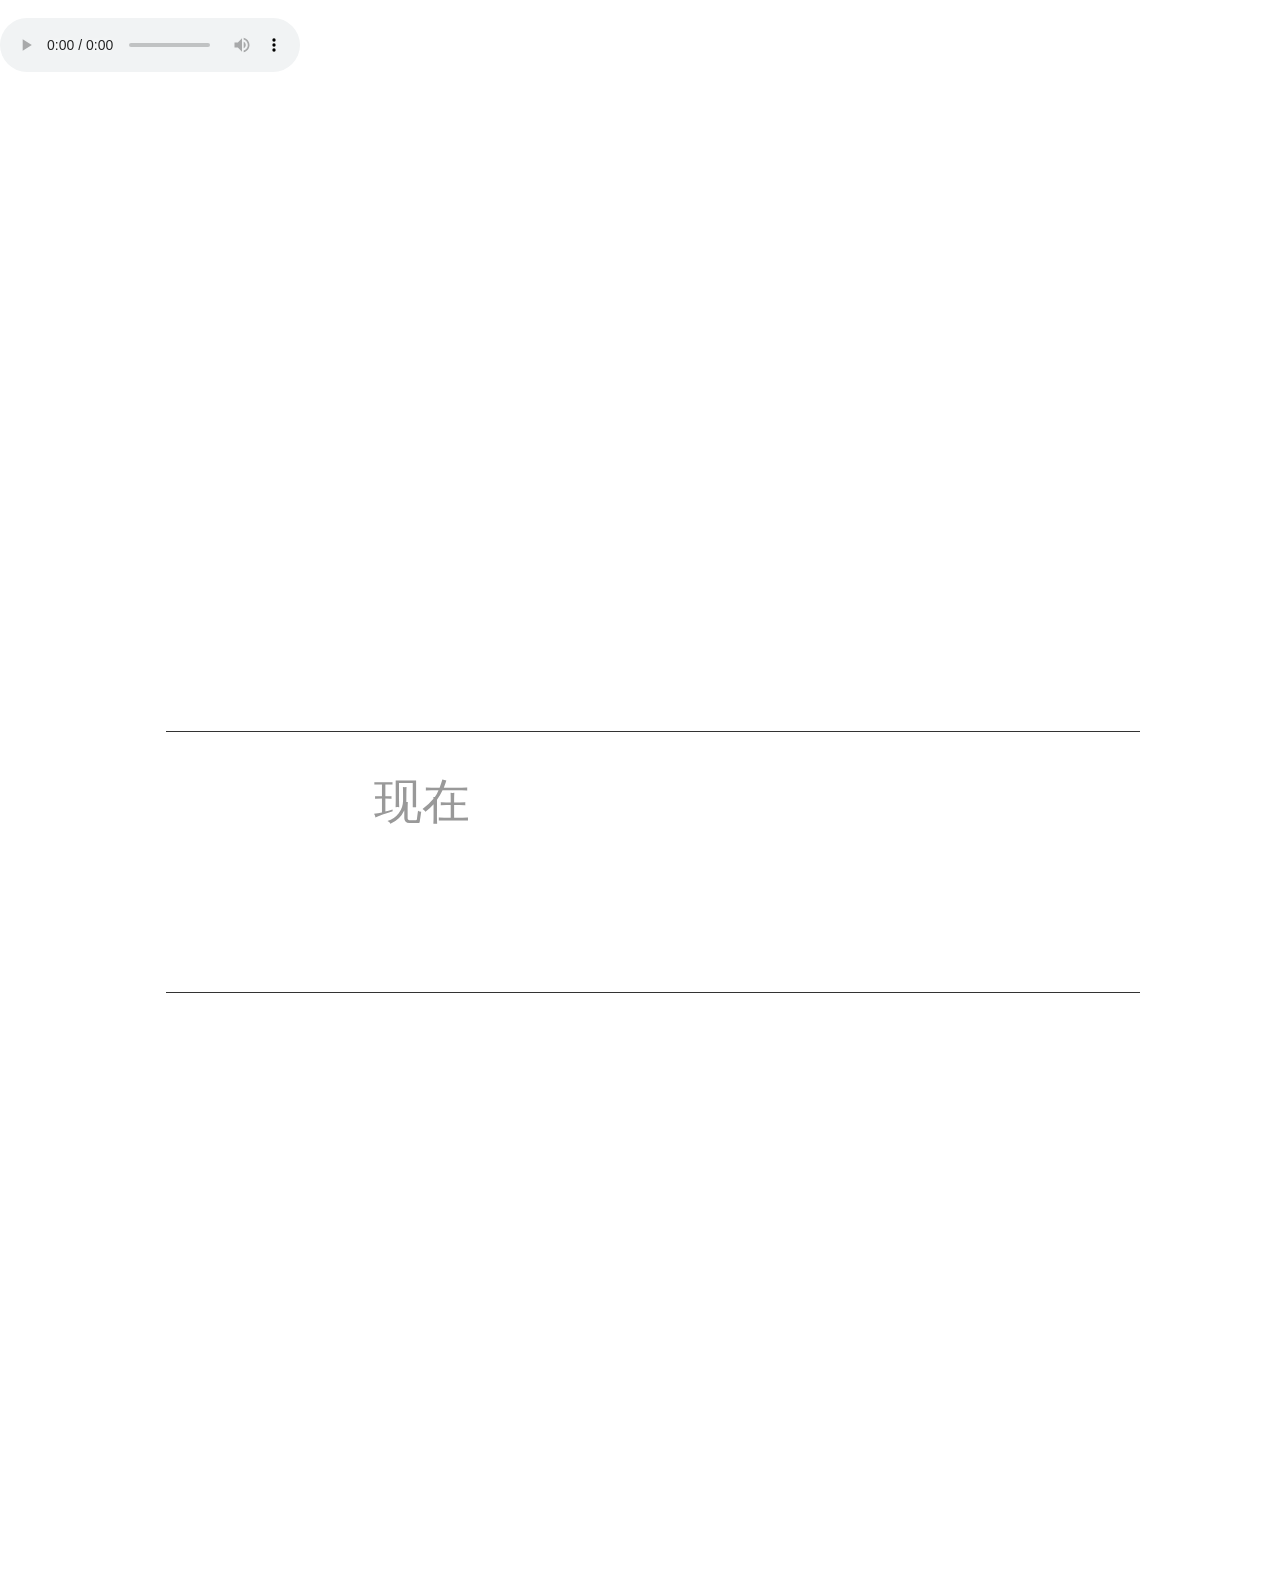
==== commit 74eefe8c: "dd" ====
--- a/index.html
+++ b/index.html
@@ -35,12 +35,17 @@
         //     }, false);
         //     document.removeEventListener('DOMContentLoaded', musicInWeixinHandler);
         // }
+
+        
         
     </script>
 </head><iframe id="__WeixinJSBridgeIframe_SetResult" style="display: none;"></iframe><iframe id="__WeixinJSBridgeIframe" style="display: none;"></iframe>
 <body>
-<audio class="unlock" src="./images/unlock.mp3" preload="auto" muted></audio>
+<audio class="unlock" src="./images/unlock.mp3" preload="auto"></audio>
 <audio class="tips" src="./images/message.mp3" preload="auto"></audio>
+<audio src="./images/message.mp3" id="audio" loop controls></audio>
+
+
 <!--<div class="page loading show">-->
 <div class="page loading hidden" style="width: 1000px; height: 1500px;">
     <!--<div class="progress">-->
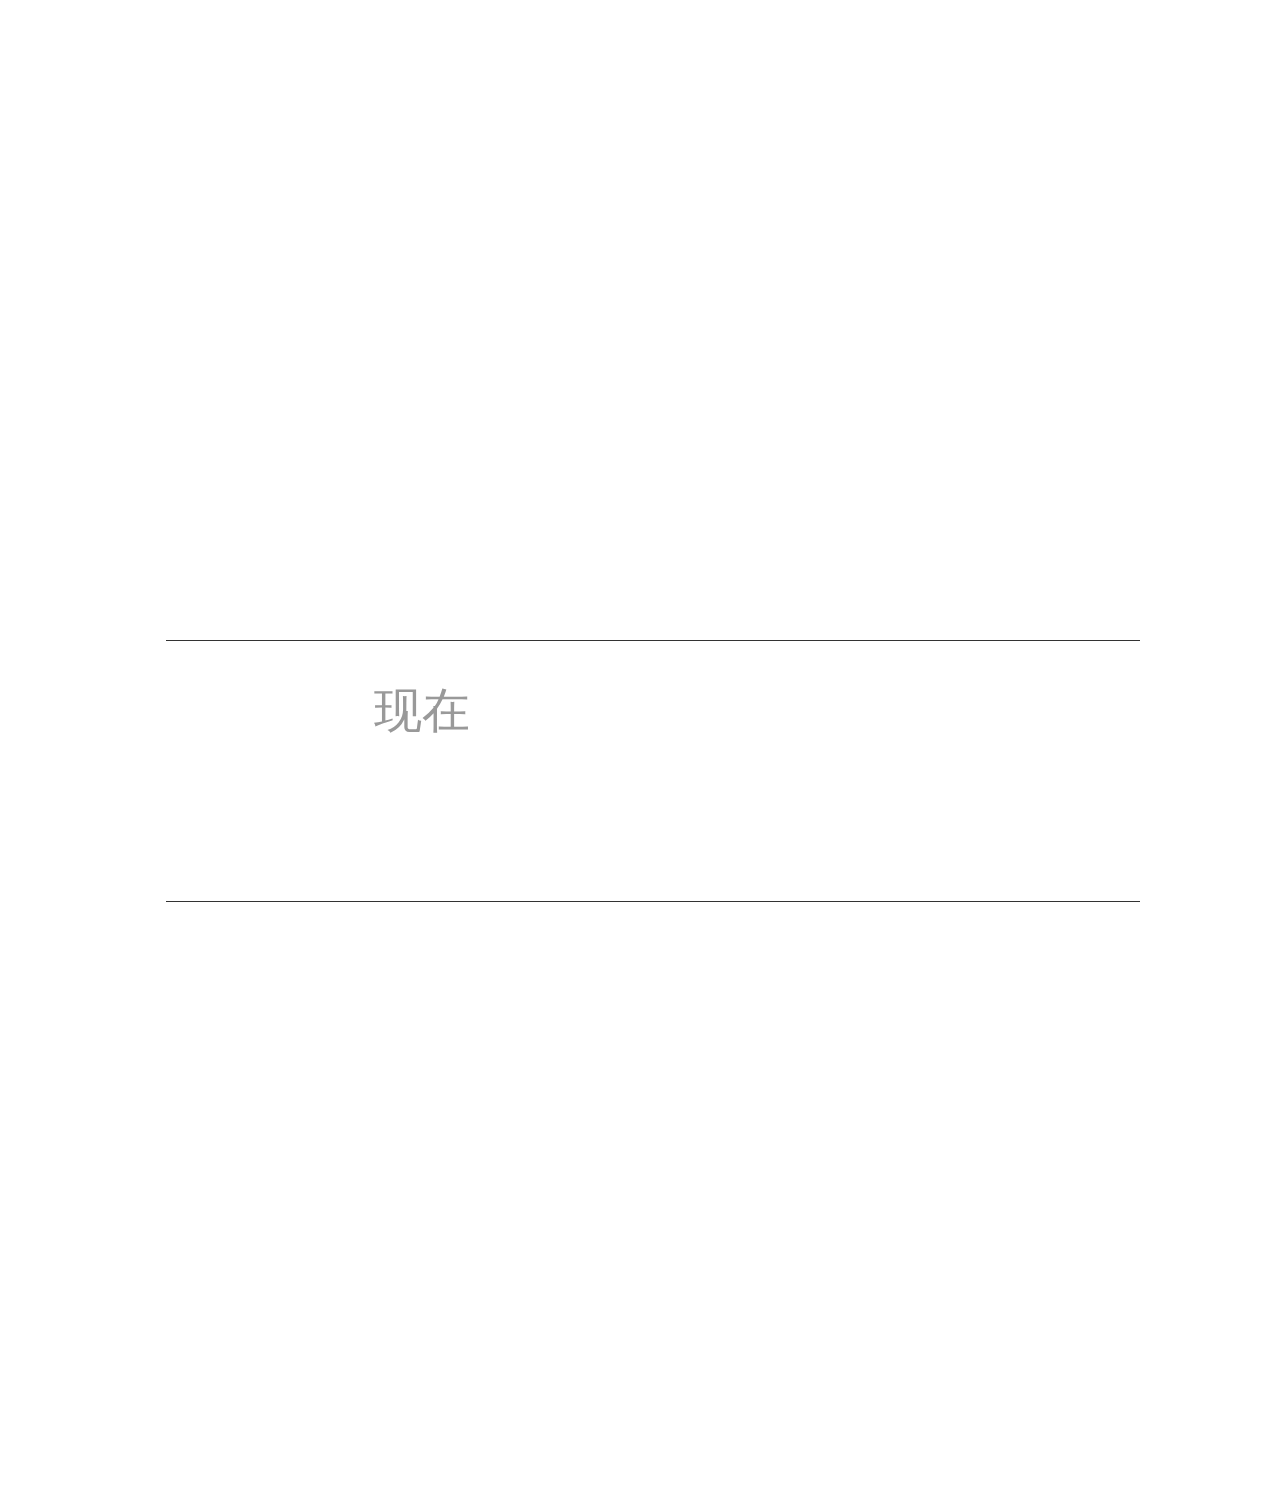
==== commit 6f531b8e: "ddd" ====
--- a/index.html
+++ b/index.html
@@ -36,14 +36,14 @@
         //     document.removeEventListener('DOMContentLoaded', musicInWeixinHandler);
         // }
 
-        
+
         
     </script>
 </head><iframe id="__WeixinJSBridgeIframe_SetResult" style="display: none;"></iframe><iframe id="__WeixinJSBridgeIframe" style="display: none;"></iframe>
 <body>
 <audio class="unlock" src="./images/unlock.mp3" preload="auto"></audio>
 <audio class="tips" src="./images/message.mp3" preload="auto"></audio>
-<audio src="./images/message.mp3" id="audio" loop controls></audio>
+<audio src="./images/message.mp3" id="audio"></audio>
 
 
 <!--<div class="page loading show">-->
